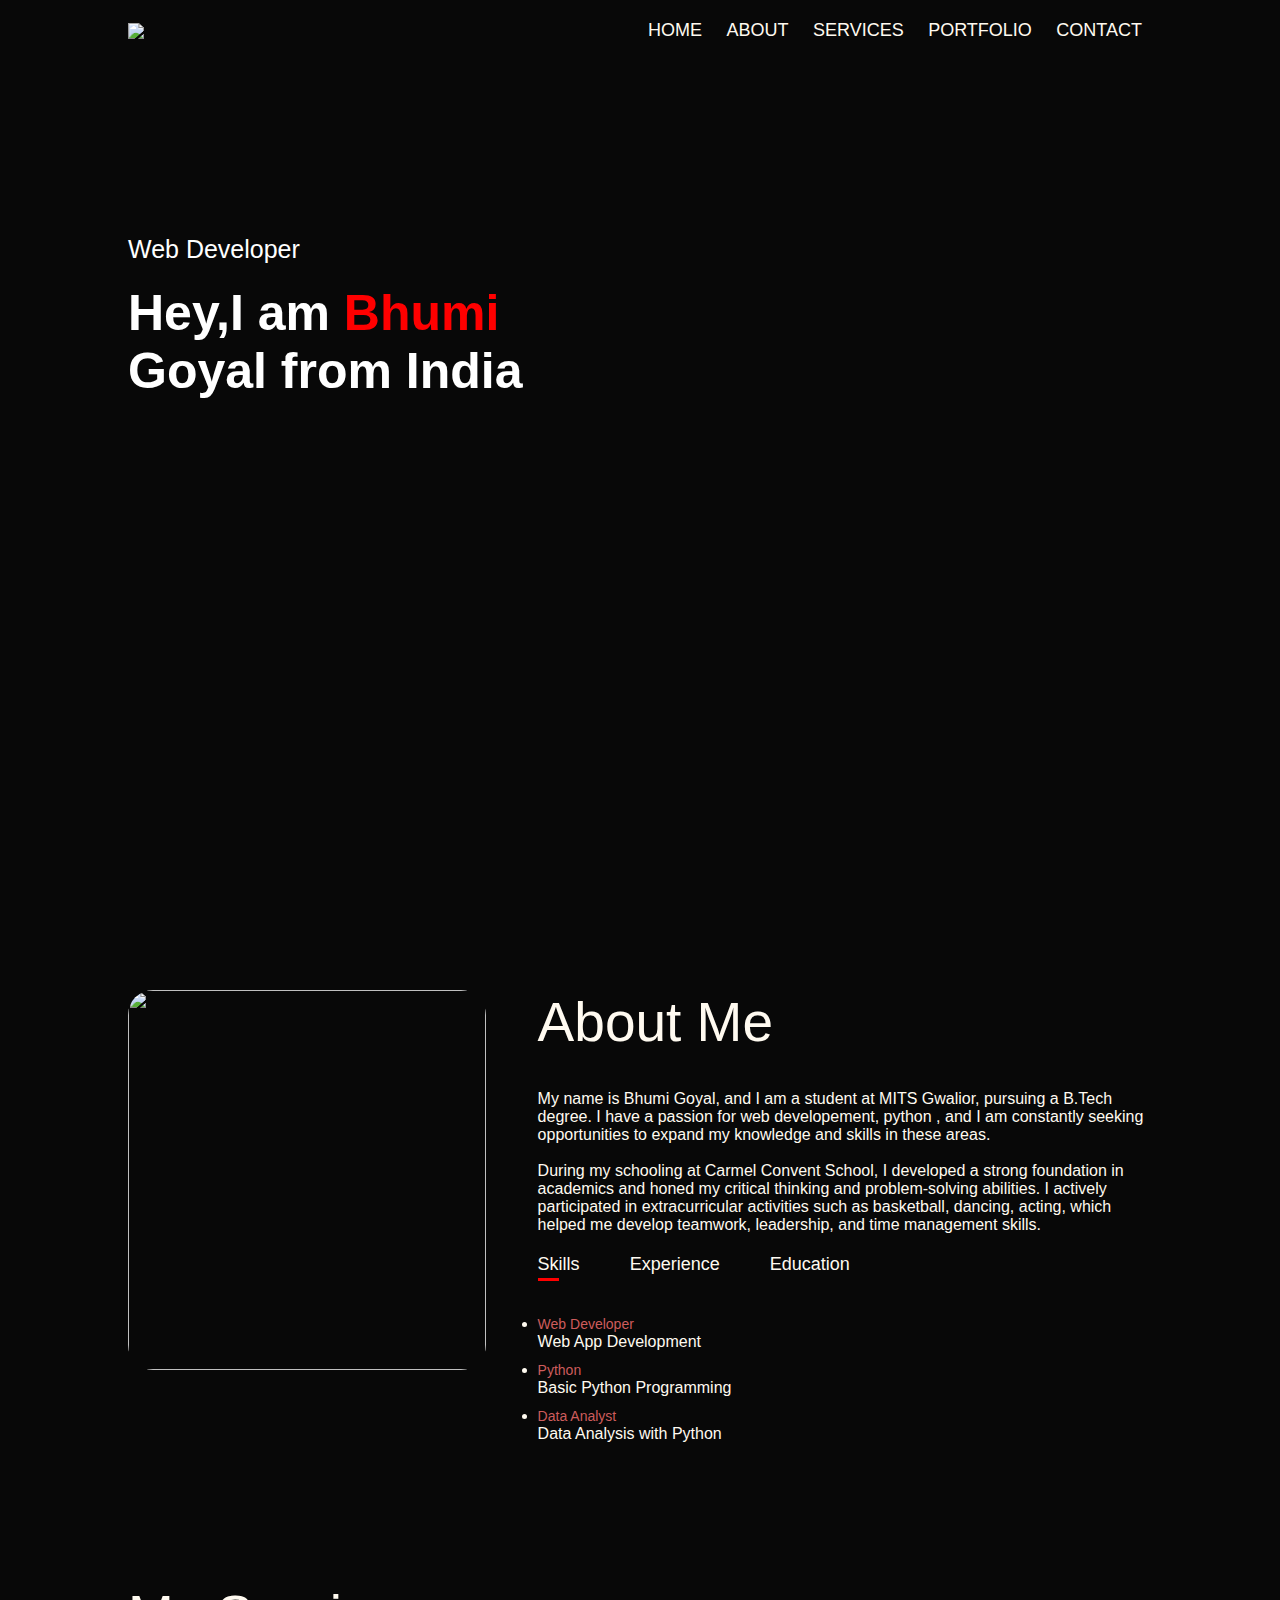
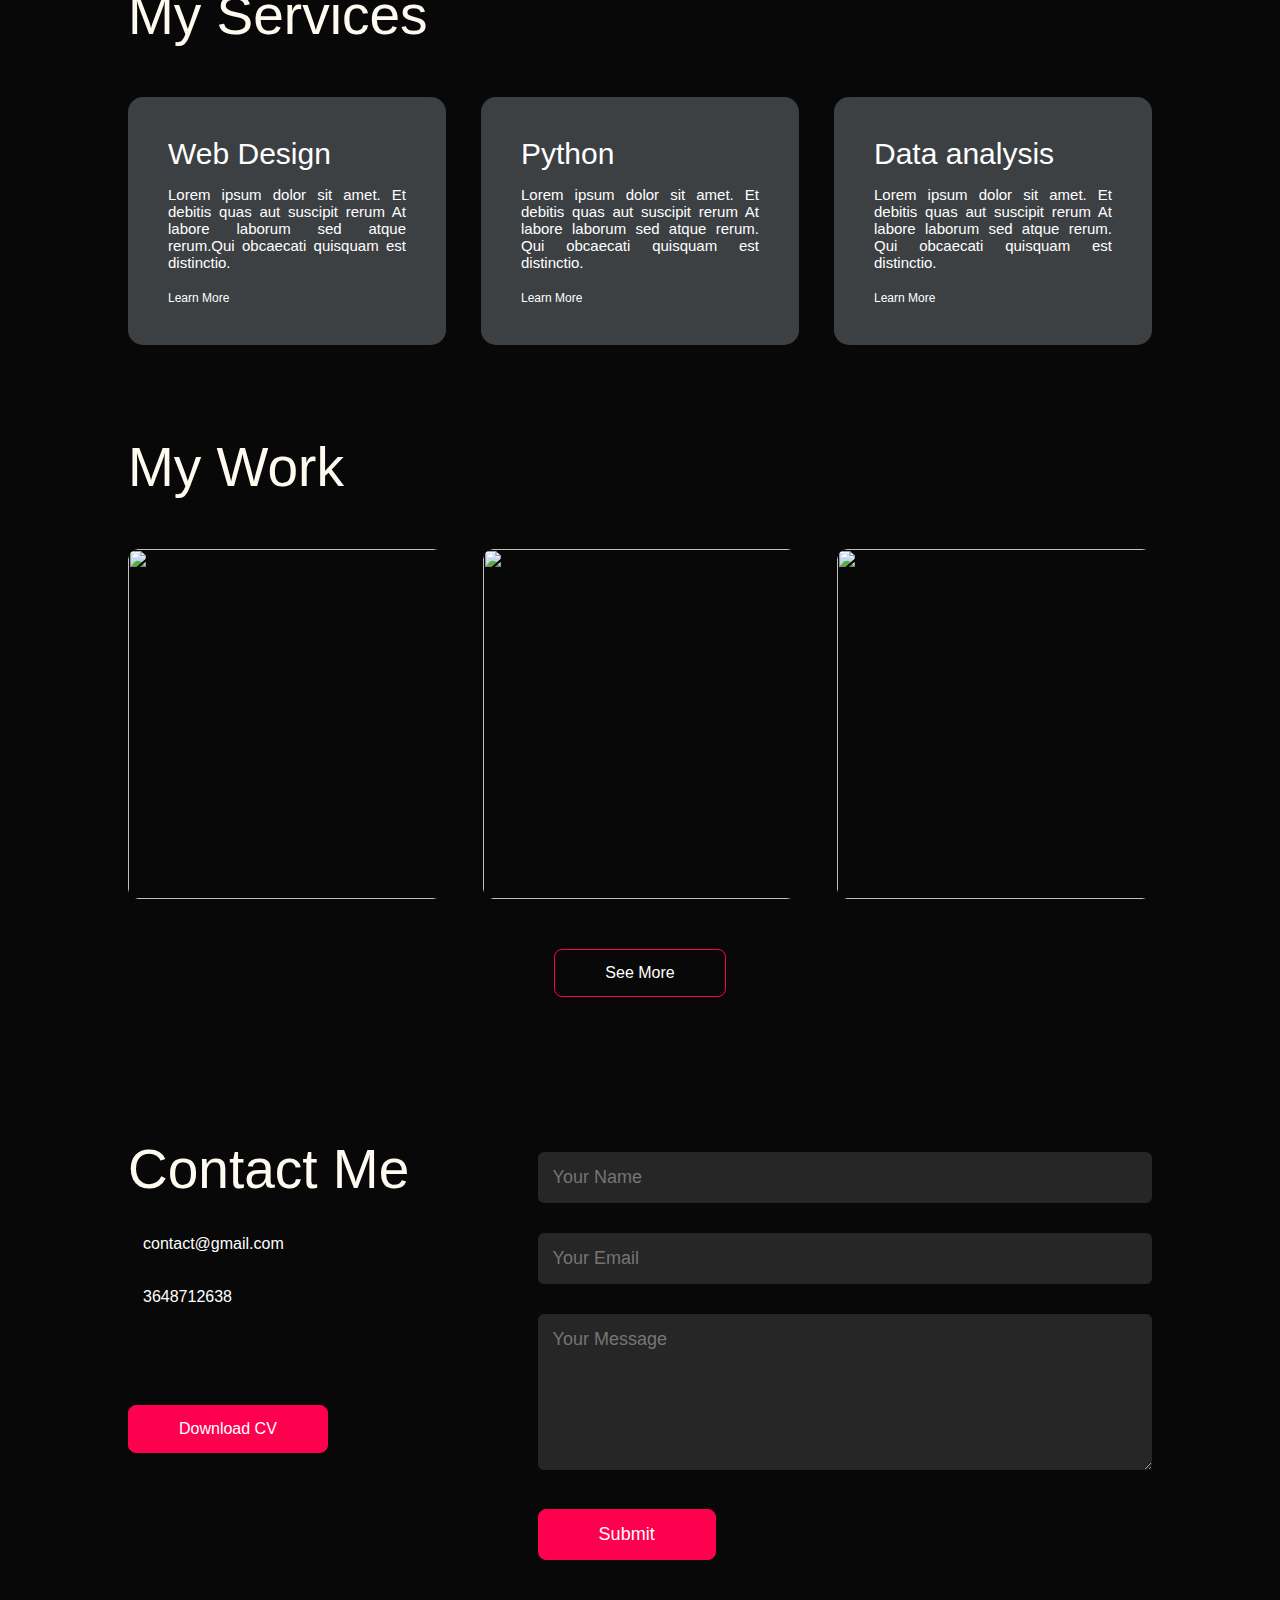
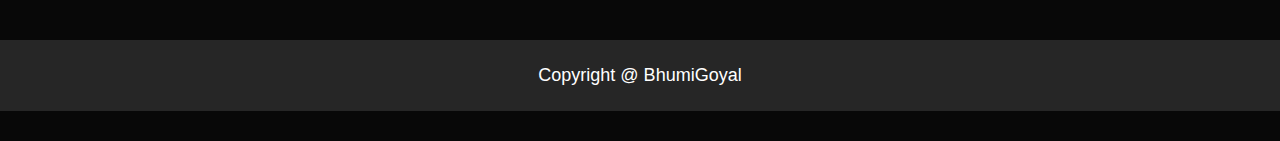
==== index.html @ 5ccf1904 "Update and rename portfolio.html to index.html" ====
<!DOCTYPE html>
<html>
<head>
	<link rel="stylesheet" type="text/css" href="portfolio.css">
	<title>Portfolio</title>
	<script src="https://kit.fontawesome.com/c4b421bd74.js" crossorigin="anonymous"></script>
</head>
<body>
	<div id="header">
		<div class="container">
			<nav>
				<img src="logo1.jpeg" class="logo">
				<ul>
					<li><a href="#">Home</a></li>
					<li><a href="#">About</a></li>
					<li><a href="#">Services</a></li>
					<li><a href="#">Portfolio</a></li>
					<li><a href="#">Contact</a></li>
				</ul>
			</nav>
			<div class="header_text">
				<p>Web Developer</p>
				<h1>Hey,I am <span>Bhumi</span><br>Goyal from India</h1>
			</div>
		</div>
	</div>

<!-- about -->

    <div id="about">
    	<div class="container">
    		<div class="row">
    			<div class="row1">
    				<img src="mansi.jpeg">
    			</div>
    			<div class="row2">
    				<h1 class="sub-title">About Me</h1><br><br>
    				<p> My name is Bhumi Goyal, and I am a student at MITS Gwalior, pursuing a B.Tech degree. I have a passion for web developement, python , and I am constantly seeking opportunities to expand my knowledge and skills in these areas.<br><br>
                    During my schooling at Carmel Convent School, I developed a strong foundation in academics and honed my critical thinking and problem-solving abilities. I actively participated in extracurricular activities such as basketball, dancing, acting, which helped me develop teamwork, leadership, and time management skills.</p>
                    <div class="tab-titles">
                    	<p class="tab-links active-link" onclick="opentab('Skills')">Skills</p>
                    	<p class="tab-links" onclick="opentab('Experience')">Experience</p>
                    	<p class="tab-links" onclick="opentab('Education')">Education</p>
                    </div>
                    <div class="tab-contents active-tab" id="Skills">
                    	<ul>
                    		<li><span>Web Developer</span><br>Web App Development</li>
                    		<li><span>Python</span><br>Basic Python Programming</li>
                    		<li><span>Data Analyst</span><br>Data Analysis with Python</li>
                    	</ul>
                    </div>
                     <div class="tab-contents" id="Experience">
                    	<ul>
                    		<li><span>OctaNet</span><br>Web Development internship at OctaNet</li>
                    		<li><span>Hackerank</span><br>5 Star at Basic Python Programming</li>
                    		<li><span>Hackerank</span><br>5 Star at Basic Python Programming</li>
                    </div>
                     <div class="tab-contents" id="Education">
                    	<ul>
                    		<li><span>2017-2019</span><br>CBSE 10th board with 90.2%</li>
                    		<li><span>2019-2021</span><br>High-School,CBSE 12 board with 88.8%</li>
                    		<li><span>2021-2015</span><br>Graduate at MITS college</li>
                    	</ul>
                    </div>
    			</div>
    		</div>
    	</div>
    </div>

<!-- SERVICES -->
    <div id="services">
    	<div class="container">
    		<h1 class="sub-title">My Services</h1>
    		<div class="services-list">
    			<div>
    				<i class="fa-brands fa-app-store"></i>
    				<h2>Web Design</h2>
    				<p>Lorem ipsum dolor sit amet. Et debitis quas aut suscipit rerum At labore laborum sed atque rerum.Qui obcaecati quisquam est distinctio.</p>
    				<a href="#">Learn More</a>
    			</div>
    			<div>
    				<i class="fa-brands fa-python"></i>
    				<h2>Python</h2>
    				<p>Lorem ipsum dolor sit amet. Et debitis quas aut suscipit rerum At labore laborum sed atque rerum. Qui obcaecati quisquam est distinctio.</p>
    				<a href="#">Learn More</a>
    			</div>
    			<div>
    				<i class="fa-sharp fa-solid fa-magnifying-glass-chart"></i>
    				<h2>Data analysis</h2>
    				<p>Lorem ipsum dolor sit amet. Et debitis quas aut suscipit rerum At labore laborum sed atque rerum. Qui obcaecati quisquam est distinctio.</p>
    				<a href="#">Learn More</a>
    			</div>
    	</div>
    </div>

<!-- portfolio -->
    
    <div id="portfolio">
    	<div class="container">
    		<h1 class="sub-title">My Work</h1>
    	    <div class="work-list">
    	      <div class="work">
    			<img src="https://www.oberlo.com/media/1603956450-image33.jpg?fit=max&fm=webp&w=1824">
    			  <div class="layer">
    				<h3>Educational App</h3>
    				<p>The app connects you to the most talented people</p>
    				<a href="#"><i class="fa-solid fa-up-right-from-square"></i></a>
    		      </div>
    		  </div>	
    		  <div class="work">
    			<img src="https://www.oberlo.com/media/1603956450-image33.jpg?fit=max&fm=webp&w=1824">
    			  <div class="layer">
    				<h3>Music App</h3>
    				<p>The app connects you to the most talented people</p>
    				<a href="#"><i class="fa-solid fa-up-right-from-square"></i></a>
    		  </div>
    		  </div>
    		  <div class="work">
    			<img src="https://www.oberlo.com/media/1603956450-image33.jpg?fit=max&fm=webp&w=1824">
    			  <div class="layer">
    				<h3>Social Media App</h3>
    				<p>The app connects you to the most talented people</p>
    				<a href="#"><i class="fa-solid fa-up-right-from-square"></i></a>
    		  </div>		
    		  </div>
    	    </div>
    	    <a href="#" class="button">See More</a>
    	</div>
    </div>
<!-- contact -->
     <div id="contact">
     	<div class="container">
     		<div class="row">
     			<div class="contact-left">
     				<h1 class="sub-title">Contact Me</h1>
     				<p><i class="fa-solid fa-envelope"></i>contact@gmail.com</p>
     				<p><i class="fa-solid fa-phone"></i>3648712638</p>
     				<div class="social">
     				<a href="https://www.facebook.com/facebook/"><i class="fa-brands fa-facebook"></i></a>
     				<a href="https://www.instagram.com/instagram/"><i class="fa-brands fa-instagram"></i></a>
     				<a href="https://www.linkedin.com/linkedin/"><i class="fa-brands fa-linkedin"></i></a>
     				<a href="https://www.twitter.com/twitter/"><i class="fa-brands fa-twitter-square"></i></a>
     				<a href="https://www.youtube.com/youtube/"><i class="fa-brands fa-youtube"></i></a>
     			</div>
     			<a href="mansi1.jpeg" download class="button btn">Download CV</a>
     			</div>
     			<div class="contact-right">
     				<form>
     					<input type="text" name="Name" placeholder="Your Name" required>
     					<input type="email" name="email" placeholder="Your Email" required>
     					<textarea name="Message" rows="6" placeholder="Your Message"></textarea>
     					<button type="submit" class="button btn">Submit</button>
     				</form>
     			</div>
     		</div>
     	</div>
     	<div class="copyright">
     		<p>Copyright @ BhumiGoyal<i class="fa-solid fa-heart"></i></p>
     	</div>
     </div>



    <script type="text/javascript">
    	var tablinks = document.getElementsByClassName('tab-links');
    	var tabcontents = document.getElementsByClassName('tab-contents');
    	function opentab(tabname){
    		for(tablink of tablinks){
    			tablink.classList.remove("active-link");
    		}
    		for(tabcontent of tabcontents){
    			tabcontent.classList.remove("active-tab");
    		}
    		event.currentTarget.classList.add("active-link");
    		document.getElementById(tabname).classList.add("active-tab");
    	}
    	
    </script>
</body>
</html>
---- portfolio.css ----
*{
	margin: 0;
	padding: 0;
	font-family: "Poppins", sans-serif;
	box-sizing: border-box;
}
body{
	background-color: #080808;
	color: #fff;
}
#header{
	width: 100%;
	height: 100vh;
	background-position: right;
	background-position-x: 90%;
	background-repeat: no-repeat;
    background-image:url(bhumi1.jpeg);
    background-size: 350px 400px;
}	
.container{
	padding: 10px 10%;
}
nav{
	display: flex;
	align-items: center;
	text-transform: uppercase;
    flex-wrap: wrap;
    justify-content: space-between;
}
.logo{
	width: 140px;
}
nav ul li{
	display: inline-block;
	list-style: none;
	margin: 10px 10px;
}
nav ul li a{
	color: floralwhite;
	text-decoration: none;
	font-size: 18px;
	position: relative ;
	transition: 0.3s;
}
nav ul li a::after{
	background: red;
	content: " ";
	width: 0px;
	height: 3px;
	transition: 0.3s;
	position: absolute;
	left: 0;
	bottom: -6px;
}
nav ul li a:hover::after{
	width: 100%;
}
.header_text{
	font-size: 25px;
	margin-top: 18%;
}
.header_text h1{
	font-size: 50px;
	margin-top: 20px;
}
.header_text h1 span{
	color: red;
}
/*about*/
#about{
	padding: 80px 0;
	color: floralwhite;
}
.row{
	justify-content: space-between;
	display: flex;
	flex-wrap: wrap;
}
.row1{
	flex-basis: 35%;
}
.row1 img{
	width: 100%;
	height: 380px;
	border-radius: 25px;
}
.row2{
	flex-basis: 60%;
}
.sub-title{
	font-size: 55px;
	font-weight: 500;
	color: floralwhite;
}
.tab-titles{
	display: flex;
	margin: 20px 0 40px;
}
.tab-links{
	margin-right: 50px;
	cursor: pointer;
	font-size: 18px;
	font-weight: 500;
	position: relative;
}
.tab-links::after{
	width: 0;
	background: red;
    content: " ";
    height: 3px;
    position: absolute;
    left: 0;
    bottom: -6px;
    transition: 0.3s ease-in-out;
}
.tab-links.active-link::after{
	width: 50%;
}

.tab-contents{
	display: none;
}

.tab-contents ul li{
	font-style: none;
	margin: 10px 0;
}
.tab-contents ul li span{
	color: indianred;
	font-size: 14px;
}
.tab-contents.active-tab{
	display: block;
}
/*services*/

#services{
	padding: 30px 0;
}
.services-list{
	display: grid;
	grid-template-columns: repeat(auto-fit, minmax(250px , 1fr));
	grid-gap: 35px;
	margin-top: 50px;
}
.services-list div{
	font-weight: 300;
	font-size: 15px;
	border-radius: 15px;
	padding: 40px;
	background: #3c4043;
	transition: background 0.5s, transform 0.5s	;
}
.services-list div i {
	font-size: 50px;
	margin-bottom: 30px;
}
.services-list div h2{
	font-size: 30px;
	font-weight: 500;
	margin-bottom: 15px;
}
.services-list div a{
	text-decoration: none;
	font-size: 12px;
	margin-top: 20px;
	color: white;
	display: inline-block;
}
.services-list div p{
	text-align: justify;
}
.services-list div:hover{
	background: #ff004f;
	transform: translateY(-10px);
}

/*portfolio*/

#portfolio{
	padding: 70px 0px;
}
.work-list{
	display: grid;
	grid-template-columns: repeat(auto-fit,minmax(250px , 1fr));
	grid-gap: 40px;
	margin-top: 50px;
}
.work img{
	height: 350px;
	width: 320px;
	border-radius: 10px;
	display: block;
	transition: transform 0.5s;
}
.work{
	overflow: hidden;
	border-radius: 10px;
	position: relative;
}
.layer{
	width: 320px;
	height: 0px;
	background: linear-gradient(rgba(0, 0, 0, 0.5) , #ff004f);
	border-radius: 10px;
	position: absolute;
	overflow: hidden;
	left: 0px;
	display: flex;
	align-items: center;
	bottom: 0px;
	flex-direction: column;
	padding: 0 40px;
	justify-content: center;
	text-align: center;
	font-size: 14px;
	transition: height 0.3s;
}
.layer h3{
	font-weight: 500;
	margin-bottom: 20px;
}
.layer a{
	background: white;
	text-decoration: none;
	color: #ff004f;
	line-height: 60px;
	font-size: 18px;
	margin-top: 20px;
	width: 60px;
	height: 60px;
	border-radius: 50%;
	text-align: center;
}
.work:hover img{
	transform: scale(1.1);
}
.work:hover .layer{
	height: 100%;
}
.button{
	display: block;
	margin: 50px auto;
	width: fit-content;
	border: 1px solid #ff004f;
	padding: 14px 50px;
	border-radius: 8px;
	text-decoration: none;
	color: white;
	transition: background 0.5s;
}
.button:hover{
	background: #ff004f;
}

/*contact*/

.contact-left{
	flex-basis: 35%;
}
.contact-right{
	flex-basis: 60%;
}
.contact-left p{
	margin-top: 30px;
}
.contact-left p i{
	margin-right: 15px;
	color: #ff004f;
	font-size: 20px;
}
.social{
	margin-top: 30px;
}
.social a{
	text-decoration: none;
	font-size: 30px;
	margin-right: 15px;
	color: #ababab;
	display: inline-block;
	transition: transform 0.5s;
}
.social a:hover{
	color: #ff004f;
	transform: translateY(-5px);
}
.button.btn{
	display: inline-block;
	background: #ff004f;
}
.contact-right form{
	width: 100%;
}
form input,form textarea{
	padding: 15px;
    border-radius: 6px;
    border: 0;
    outline: none;
    background: #262626;
    margin: 15px 0;
    color: white;
    font-size: 18px;
    width: 100%;
}
form .btn{
	cursor: pointer;
	padding: 14px 60px;
	font-size: 18px;
	margin-top: 20px;
}
.copyright{
	background: #262626;
	font-size: 18px;
	text-align: center;
	width: 100%;
	padding: 25px 0;
	font-weight: 300;
	margin-top: 20px;
}
.copyright i{
	color: #ff004f;
}
/*css for small screen*/

@media only screen and (max-width: 600px){
	.header_text{
		margin-bottom: 100%;
		font-size: 16px;

	}
}
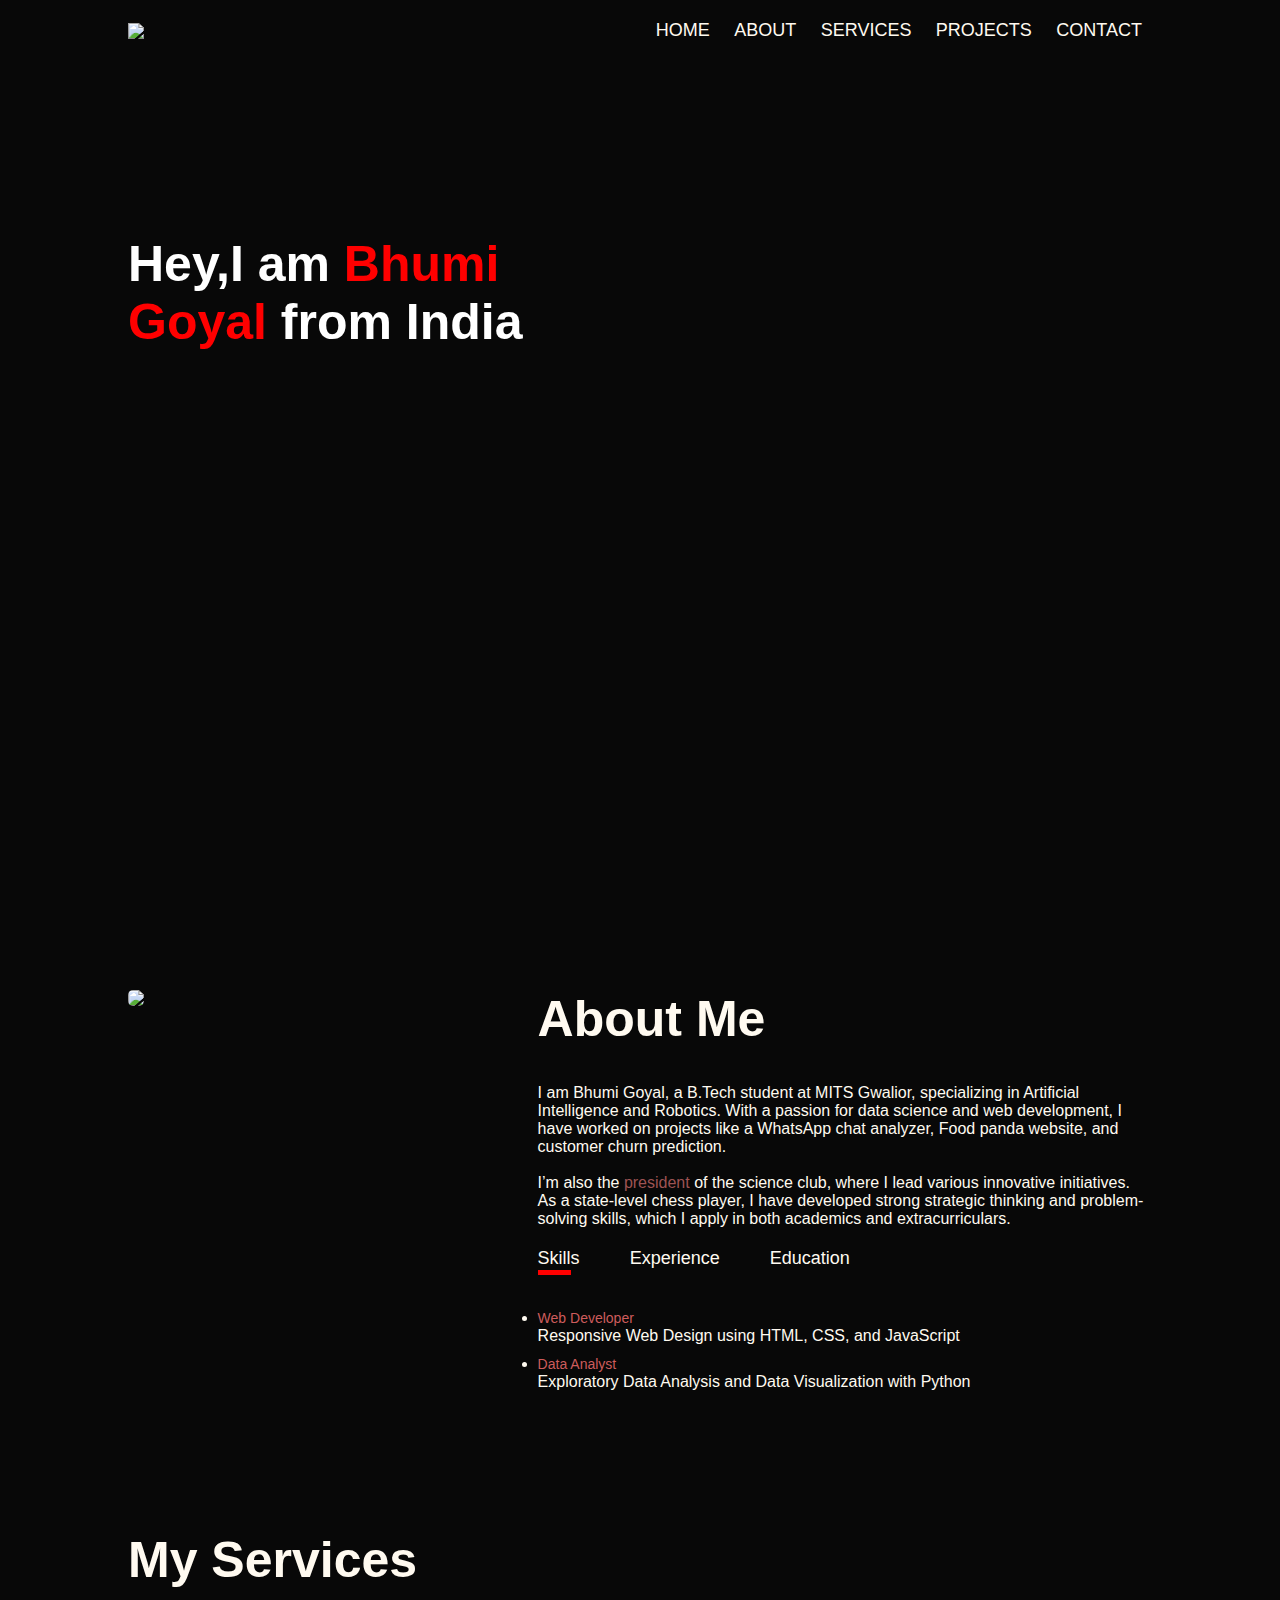
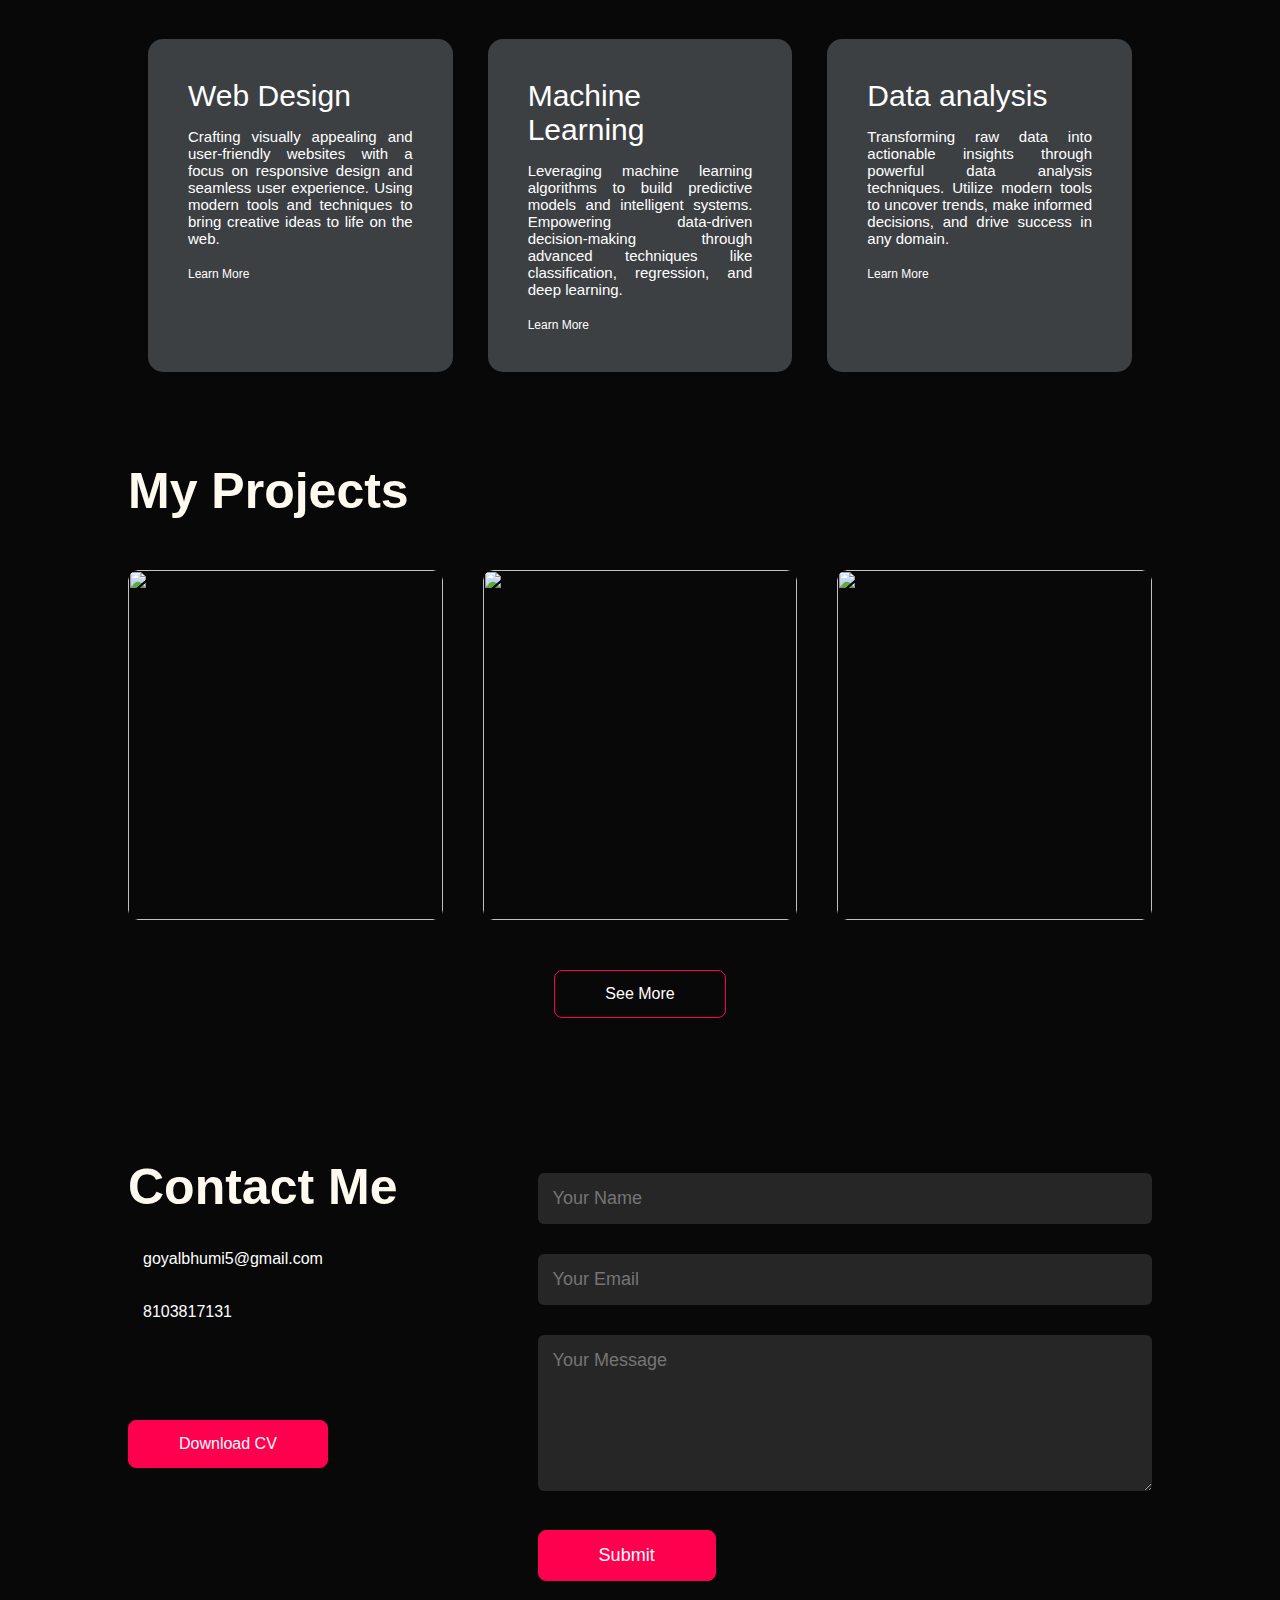
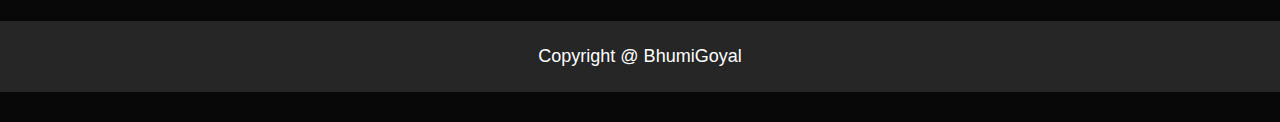
==== commit 9bd99e74: "Update index.html" ====
--- a/index.html
+++ b/index.html
@@ -1,180 +1,245 @@
 <!DOCTYPE html>
 <html>
+
 <head>
+	<meta charset="UTF-8">
+	<meta name="viewport" content="width=device-width" , initial-scale="1.0">
 	<link rel="stylesheet" type="text/css" href="portfolio.css">
-	<title>Portfolio</title>
+	<title>My portfolio</title>
 	<script src="https://kit.fontawesome.com/c4b421bd74.js" crossorigin="anonymous"></script>
 </head>
+
 <body>
 	<div id="header">
 		<div class="container">
 			<nav>
-				<img src="logo1.jpeg" class="logo">
-				<ul>
-					<li><a href="#">Home</a></li>
-					<li><a href="#">About</a></li>
-					<li><a href="#">Services</a></li>
-					<li><a href="#">Portfolio</a></li>
-					<li><a href="#">Contact</a></li>
+				<img src="images/logo.png" class="logo">
+				<ul id="sidemenu">
+					<li><a href="#header">Home</a></li>
+					<li><a href="#about">About</a></li>
+					<li><a href="#services">Services</a></li>
+					<li><a href="#portfolio">Projects</a></li>
+					<li><a href="#contact">Contact</a></li>
+					<i class="fas fa-times" onclick="closemenu()"></i>
 				</ul>
+				<i class="fas fa-bars" onclick="openmenu()"></i>
 			</nav>
 			<div class="header_text">
-				<p>Web Developer</p>
-				<h1>Hey,I am <span>Bhumi</span><br>Goyal from India</h1>
+				<p></p>
+				<h1>Hey,I am <span>Bhumi <br>Goyal</span> from India</h1>
 			</div>
 		</div>
 	</div>
 
-<!-- about -->
-
-    <div id="about">
-    	<div class="container">
-    		<div class="row">
-    			<div class="row1">
-    				<img src="mansi.jpeg">
-    			</div>
-    			<div class="row2">
-    				<h1 class="sub-title">About Me</h1><br><br>
-    				<p> My name is Bhumi Goyal, and I am a student at MITS Gwalior, pursuing a B.Tech degree. I have a passion for web developement, python , and I am constantly seeking opportunities to expand my knowledge and skills in these areas.<br><br>
-                    During my schooling at Carmel Convent School, I developed a strong foundation in academics and honed my critical thinking and problem-solving abilities. I actively participated in extracurricular activities such as basketball, dancing, acting, which helped me develop teamwork, leadership, and time management skills.</p>
-                    <div class="tab-titles">
-                    	<p class="tab-links active-link" onclick="opentab('Skills')">Skills</p>
-                    	<p class="tab-links" onclick="opentab('Experience')">Experience</p>
-                    	<p class="tab-links" onclick="opentab('Education')">Education</p>
-                    </div>
-                    <div class="tab-contents active-tab" id="Skills">
-                    	<ul>
-                    		<li><span>Web Developer</span><br>Web App Development</li>
-                    		<li><span>Python</span><br>Basic Python Programming</li>
-                    		<li><span>Data Analyst</span><br>Data Analysis with Python</li>
-                    	</ul>
-                    </div>
-                     <div class="tab-contents" id="Experience">
-                    	<ul>
-                    		<li><span>OctaNet</span><br>Web Development internship at OctaNet</li>
-                    		<li><span>Hackerank</span><br>5 Star at Basic Python Programming</li>
-                    		<li><span>Hackerank</span><br>5 Star at Basic Python Programming</li>
-                    </div>
-                     <div class="tab-contents" id="Education">
-                    	<ul>
-                    		<li><span>2017-2019</span><br>CBSE 10th board with 90.2%</li>
-                    		<li><span>2019-2021</span><br>High-School,CBSE 12 board with 88.8%</li>
-                    		<li><span>2021-2015</span><br>Graduate at MITS college</li>
-                    	</ul>
-                    </div>
-    			</div>
-    		</div>
-    	</div>
-    </div>
-
-<!-- SERVICES -->
-    <div id="services">
-    	<div class="container">
-    		<h1 class="sub-title">My Services</h1>
-    		<div class="services-list">
-    			<div>
-    				<i class="fa-brands fa-app-store"></i>
-    				<h2>Web Design</h2>
-    				<p>Lorem ipsum dolor sit amet. Et debitis quas aut suscipit rerum At labore laborum sed atque rerum.Qui obcaecati quisquam est distinctio.</p>
-    				<a href="#">Learn More</a>
-    			</div>
-    			<div>
-    				<i class="fa-brands fa-python"></i>
-    				<h2>Python</h2>
-    				<p>Lorem ipsum dolor sit amet. Et debitis quas aut suscipit rerum At labore laborum sed atque rerum. Qui obcaecati quisquam est distinctio.</p>
-    				<a href="#">Learn More</a>
-    			</div>
-    			<div>
-    				<i class="fa-sharp fa-solid fa-magnifying-glass-chart"></i>
-    				<h2>Data analysis</h2>
-    				<p>Lorem ipsum dolor sit amet. Et debitis quas aut suscipit rerum At labore laborum sed atque rerum. Qui obcaecati quisquam est distinctio.</p>
-    				<a href="#">Learn More</a>
-    			</div>
-    	</div>
-    </div>
-
-<!-- portfolio -->
-    
-    <div id="portfolio">
-    	<div class="container">
-    		<h1 class="sub-title">My Work</h1>
-    	    <div class="work-list">
-    	      <div class="work">
-    			<img src="https://www.oberlo.com/media/1603956450-image33.jpg?fit=max&fm=webp&w=1824">
-    			  <div class="layer">
-    				<h3>Educational App</h3>
-    				<p>The app connects you to the most talented people</p>
-    				<a href="#"><i class="fa-solid fa-up-right-from-square"></i></a>
-    		      </div>
-    		  </div>	
-    		  <div class="work">
-    			<img src="https://www.oberlo.com/media/1603956450-image33.jpg?fit=max&fm=webp&w=1824">
-    			  <div class="layer">
-    				<h3>Music App</h3>
-    				<p>The app connects you to the most talented people</p>
-    				<a href="#"><i class="fa-solid fa-up-right-from-square"></i></a>
-    		  </div>
-    		  </div>
-    		  <div class="work">
-    			<img src="https://www.oberlo.com/media/1603956450-image33.jpg?fit=max&fm=webp&w=1824">
-    			  <div class="layer">
-    				<h3>Social Media App</h3>
-    				<p>The app connects you to the most talented people</p>
-    				<a href="#"><i class="fa-solid fa-up-right-from-square"></i></a>
-    		  </div>		
-    		  </div>
-    	    </div>
-    	    <a href="#" class="button">See More</a>
-    	</div>
-    </div>
-<!-- contact -->
-     <div id="contact">
-     	<div class="container">
-     		<div class="row">
-     			<div class="contact-left">
-     				<h1 class="sub-title">Contact Me</h1>
-     				<p><i class="fa-solid fa-envelope"></i>contact@gmail.com</p>
-     				<p><i class="fa-solid fa-phone"></i>3648712638</p>
-     				<div class="social">
-     				<a href="https://www.facebook.com/facebook/"><i class="fa-brands fa-facebook"></i></a>
-     				<a href="https://www.instagram.com/instagram/"><i class="fa-brands fa-instagram"></i></a>
-     				<a href="https://www.linkedin.com/linkedin/"><i class="fa-brands fa-linkedin"></i></a>
-     				<a href="https://www.twitter.com/twitter/"><i class="fa-brands fa-twitter-square"></i></a>
-     				<a href="https://www.youtube.com/youtube/"><i class="fa-brands fa-youtube"></i></a>
-     			</div>
-     			<a href="mansi1.jpeg" download class="button btn">Download CV</a>
-     			</div>
-     			<div class="contact-right">
-     				<form>
-     					<input type="text" name="Name" placeholder="Your Name" required>
-     					<input type="email" name="email" placeholder="Your Email" required>
-     					<textarea name="Message" rows="6" placeholder="Your Message"></textarea>
-     					<button type="submit" class="button btn">Submit</button>
-     				</form>
-     			</div>
-     		</div>
-     	</div>
-     	<div class="copyright">
-     		<p>Copyright @ BhumiGoyal<i class="fa-solid fa-heart"></i></p>
-     	</div>
-     </div>
-
-
-
-    <script type="text/javascript">
-    	var tablinks = document.getElementsByClassName('tab-links');
-    	var tabcontents = document.getElementsByClassName('tab-contents');
-    	function opentab(tabname){
-    		for(tablink of tablinks){
-    			tablink.classList.remove("active-link");
-    		}
-    		for(tabcontent of tabcontents){
-    			tabcontent.classList.remove("active-tab");
-    		}
-    		event.currentTarget.classList.add("active-link");
-    		document.getElementById(tabname).classList.add("active-tab");
-    	}
-    	
-    </script>
+	<!-- about -->
+
+	<div id="about">
+		<div class="container">
+			<div class="row">
+				<div class="row1">
+					<img src="images/img3.png">
+				</div>
+				<div class="row2">
+					<h1 class="sub-title">About Me</h1><br><br>
+					<p> I am Bhumi Goyal, a B.Tech student at MITS Gwalior, specializing in Artificial Intelligence and
+						Robotics. With a passion for data science and web development, I have worked on projects like a
+						WhatsApp chat analyzer, Food panda website, and customer churn prediction.<br><br>
+						I’m also the <span>president</span> of the science club, where I lead various innovative
+						initiatives. As a state-level chess player, I have developed strong strategic thinking and
+						problem-solving skills, which I apply in both academics and extracurriculars.</p>
+					<div class="tab-titles">
+						<p class="tab-links active-link" onclick="opentab('Skills')">Skills</p>
+						<p class="tab-links" onclick="opentab('Experience')">Experience</p>
+						<p class="tab-links" onclick="opentab('Education')">Education</p>
+					</div>
+					<div class="tab-contents active-tab" id="Skills">
+						<ul>
+							<li><span>Web Developer</span><br>Responsive Web Design using HTML, CSS, and JavaScript</li>
+							<li><span>Data Analyst</span><br>Exploratory Data Analysis and Data Visualization with
+								Python</li>
+						</ul>
+					</div>
+					<div class="tab-contents" id="Experience">
+						<ul>
+							<li><span>Optiwise.ai</span><br>SDE internship at Optiwise.ai</li>
+							<li><span>Contechub</span><br>Data analyst intern at Contechub</li>
+							<li><span>OctaNet</span><br>Web Development internship at OctaNet</li>
+					</div>
+					<div class="tab-contents" id="Education">
+						<ul>
+							<li><span>2021-2015</span><br>Graduate at MITS college</li>
+							<li><span>2021</span><br>High-School,CBSE 12 board with 88.8%</li>
+							<li><span>2019</span><br>CBSE 10th board with 90.2%</li>
+						</ul>
+					</div>
+				</div>
+			</div>
+		</div>
+	</div>
+
+	<!-- SERVICES -->
+	<div id="services">
+		<div class="container">
+			<h1 class="sub-title">My Services</h1>
+			<div class="services-list">
+				<div>
+					<i class="fa-brands fa-app-store"></i>
+					<h2>Web Design</h2>
+					<p>Crafting visually appealing and user-friendly websites with a focus on responsive design and
+						seamless user experience. Using modern tools and techniques to bring creative ideas to life on
+						the web.</p>
+					<a href="#">Learn More</a>
+				</div>
+				<div>
+					<i class="fa-solid fa-robot"></i>
+					<h2>Machine Learning</h2>
+					<p>Leveraging machine learning algorithms to build predictive models and intelligent systems.
+						Empowering data-driven decision-making through advanced techniques like classification,
+						regression, and deep learning.</p>
+
+					<a href="#">Learn More</a>
+				</div>
+				<div>
+					<i class="fa-sharp fa-solid fa-magnifying-glass-chart"></i>
+					<h2>Data analysis</h2>
+					<p>Transforming raw data into actionable insights through powerful data analysis techniques. Utilize
+						modern tools to uncover trends, make informed decisions, and drive success in any domain.</p>
+
+					<a href="#">Learn More</a>
+				</div>
+			</div>
+		</div>
+
+		<!-- portfolio -->
+
+		<div id="portfolio">
+			<div class="container">
+				<h1 class="sub-title">My Projects</h1>
+				<div class="work-list">
+					<div class="work">
+						<img src="images/chat_analyzer1.png">
+						<div class="layer">
+							<h3>WhatsApp-Chat-Analyzer</h3>
+							<p>The app connects you to the most talented people</p>
+							<a href="https://whatsapp-chat-analyzer-bbi6.onrender.com/"><i
+									class="fa-solid fa-up-right-from-square"></i></a>
+						</div>
+					</div>
+
+					<div class="work">
+						<img src="images/ayurmedic.png">
+						<div class="layer">
+							<h3>Ayurmedic</h3>
+							<p>The app connects you to the most talented people</p>
+							<a href="https://ayurmedicpro.vercel.app/"><i
+									class="fa-solid fa-up-right-from-square"></i></a>
+						</div>
+					</div>
+
+					<div class="work">
+						<img src="images/food_panda.png">
+						<div class="layer">
+							<h3>Food Panda Website</h3>
+							<p>The app connects you to the most talented people</p>
+							<a href="#"><i class="fa-solid fa-up-right-from-square"></i></a>
+						</div>
+					</div>
+				</div>
+				<a href="#" class="button">See More</a>
+			</div>
+		</div>
+		<!-- contact -->
+		<div id="contact">
+			<div class="container">
+				<div class="row">
+					<div class="contact-left">
+						<h1 class="sub-title">Contact Me</h1>
+						<p><i class="fa-solid fa-envelope"></i>goyalbhumi5@gmail.com</p>
+						<p><i class="fa-solid fa-phone"></i>8103817131</p>
+						<div class="social">
+							<a href="https://www.instagram.com/_bhumi.ii?igsh=dzFrdHZjc2lkc3Ax"><i
+									class="fa-brands fa-instagram"></i></a>
+							<a href="https://www.linkedin.com/in/bhumi-goyal-602044238/"><i
+									class="fa-brands fa-linkedin"></i></a>
+							<a href="https://github.com/BhumiGoyal"><i class="fa-brands fa-github"></i></a>
+							<!-- <a href="https://www.twitter.com/twitter/"><i class="fa-brands fa-twitter-square"></i></a> -->
+
+						</div>
+						<a href="images/updated_resume.pdf" download class="button btn">Download CV</a>
+					</div>
+					<div class="contact-right">
+						<form name="submit-to-google-sheet">
+							<input type="text" name="Name" placeholder="Your Name" required>
+							<input type="email" name="email" placeholder="Your Email" required>
+							<textarea name="Message" rows="6" placeholder="Your Message"></textarea>
+							<button type="submit" class="button btn">Submit</button>
+						</form>
+						<span id="msg"></span>
+					</div>
+				</div>
+			</div>
+			<div class="copyright">
+				<p>Copyright @ BhumiGoyal<i class="fa-solid fa-heart"></i></p>
+			</div>
+		</div>
+
+
+
+		<script type="text/javascript">
+			var tablinks = document.getElementsByClassName('tab-links');
+			var tabcontents = document.getElementsByClassName('tab-contents');
+			function opentab(tabname) {
+				for (tablink of tablinks) {
+					tablink.classList.remove("active-link");
+				}
+				for (tabcontent of tabcontents) {
+					tabcontent.classList.remove("active-tab");
+				}
+				event.currentTarget.classList.add("active-link");
+				document.getElementById(tabname).classList.add("active-tab");
+			}
+
+		</script>
+
+		<script>
+			var sidemenu = document.getElementById("sidemenu");
+			function openmenu() {
+				sidemenu.style.right = "0";
+			}
+			function closemenu() {
+				sidemenu.style.right = "-200px";
+			}
+		</script>
+		<script>
+			const scriptURL = 'https://script.google.com/macros/s/AKfycbxhgAQqtbEIY2HNnDr58CGe5nfvoG7HQ7x50-9Ff94e56qwXwjkmq6IMGFJ1YC-ypMMtA/exec'
+			const form = document.forms['submit-to-google-sheet']
+			const msg = document.getElementById("msg")
+
+			form.addEventListener('submit', e => {
+				e.preventDefault()
+
+				// Show loading message before submission
+				msg.innerHTML = "Sending message..."
+
+				// Fetch API to submit the form data
+				fetch(scriptURL, { method: 'POST', body: new FormData(form) })
+					.then(response => {
+						if (response.ok) { // Success condition
+							msg.innerHTML = "Message Sent Successfully";
+							setTimeout(() => {
+								msg.innerHTML = "";
+							}, 5000);
+							form.reset();
+						} else {
+							msg.innerHTML = "Failed to send message. Please try again.";
+						}
+					})
+					.catch(error => {
+						msg.innerHTML = "Error! " + error.message;
+						console.error('Error!', error);
+					});
+			});
+		</script>
 </body>
+
 </html>
--- a/portfolio.css
+++ b/portfolio.css
@@ -8,14 +8,16 @@
 	background-color: #080808;
 	color: #fff;
 }
+html{
+	scroll-behavior: smooth;
+}
 #header{
 	width: 100%;
 	height: 100vh;
+	background-repeat: no-repeat;
+    background-image:url(images/img2.png);
 	background-position: right;
-	background-position-x: 90%;
-	background-repeat: no-repeat;
-    background-image:url(bhumi1.jpeg);
-    background-size: 350px 400px;
+	background-attachment: fixed;
 }	
 .container{
 	padding: 10px 10%;
@@ -81,15 +83,17 @@
 }
 .row1 img{
 	width: 100%;
-	height: 380px;
-	border-radius: 25px;
+	border-radius: 5px;
 }
 .row2{
 	flex-basis: 60%;
 }
-.sub-title{
-	font-size: 55px;
-	font-weight: 500;
+.row2 p span{
+	color: rgb(158, 83, 83);
+}
+.sub-title{	
+	font-size: 50px;
+	font-weight: 600;
 	color: floralwhite;
 }
 .tab-titles{
@@ -107,14 +111,14 @@
 	width: 0;
 	background: red;
     content: " ";
-    height: 3px;
+    height: 5px;
     position: absolute;
     left: 0;
     bottom: -6px;
     transition: 0.3s ease-in-out;
 }
 .tab-links.active-link::after{
-	width: 50%;
+	width: 80%;
 }
 
 .tab-contents{
@@ -142,6 +146,7 @@
 	grid-template-columns: repeat(auto-fit, minmax(250px , 1fr));
 	grid-gap: 35px;
 	margin-top: 50px;
+	margin-inline: 20px;
 }
 .services-list div{
 	font-weight: 300;
@@ -188,7 +193,7 @@
 }
 .work img{
 	height: 350px;
-	width: 320px;
+	width: 100%;
 	border-radius: 10px;
 	display: block;
 	transition: transform 0.5s;
@@ -199,7 +204,7 @@
 	position: relative;
 }
 .layer{
-	width: 320px;
+	width: 100%;
 	height: 0px;
 	background: linear-gradient(rgba(0, 0, 0, 0.5) , #ff004f);
 	border-radius: 10px;
@@ -212,9 +217,9 @@
 	flex-direction: column;
 	padding: 0 40px;
 	justify-content: center;
-	text-align: center;
+	text-align: center;	
 	font-size: 14px;
-	transition: height 0.3s;
+	transition: height 0.5s;
 }
 .layer h3{
 	font-weight: 500;
@@ -321,11 +326,68 @@
 	color: #ff004f;
 }
 /*css for small screen*/
-
+nav .fas{
+	display: none;
+}
 @media only screen and (max-width: 600px){
 	.header_text{
 		margin-bottom: 100%;
 		font-size: 16px;
-
-	}
-}+		margin-top: 100%;
+	}
+	.header_text h1{
+		font-size: 30px;
+	}
+	nav .fas{
+		display: block;
+		font-size: 25px;
+	}
+	nav ul{
+		background: #ff004f;
+		position: fixed;
+		top: 0;
+		right: -200px;
+		width: 200px;
+		height: 100vh;
+		padding-top: 50px;
+		z-index: 2;
+		transition: right 0.5s;
+	}
+	nav ul li{
+		display: block;
+		margin: 25px;
+	}
+	nav ul .fas{
+		position: absolute;
+		top: 25px;
+		cursor: pointer;
+		left: 25px;
+	}
+	.sub-title{
+		font-size: 40px;
+	}
+	.row1,.row2{
+		flex-basis: 100%;
+	}
+	.row1{
+		margin-bottom: 30px;
+	}
+	.row2{
+		font-size: 15px;
+	}
+	.tab-links{
+		font-size: 16px;
+		margin-right: 20px;
+	}
+	.contact-left,.contact-right{
+		flex-basis: 100%;
+	}
+	.copyright{
+		font-size: 16px;
+	}
+}
+#msg{
+	color: #bdaeb3;
+	margin-top: -40px;
+	display: block;
+}
